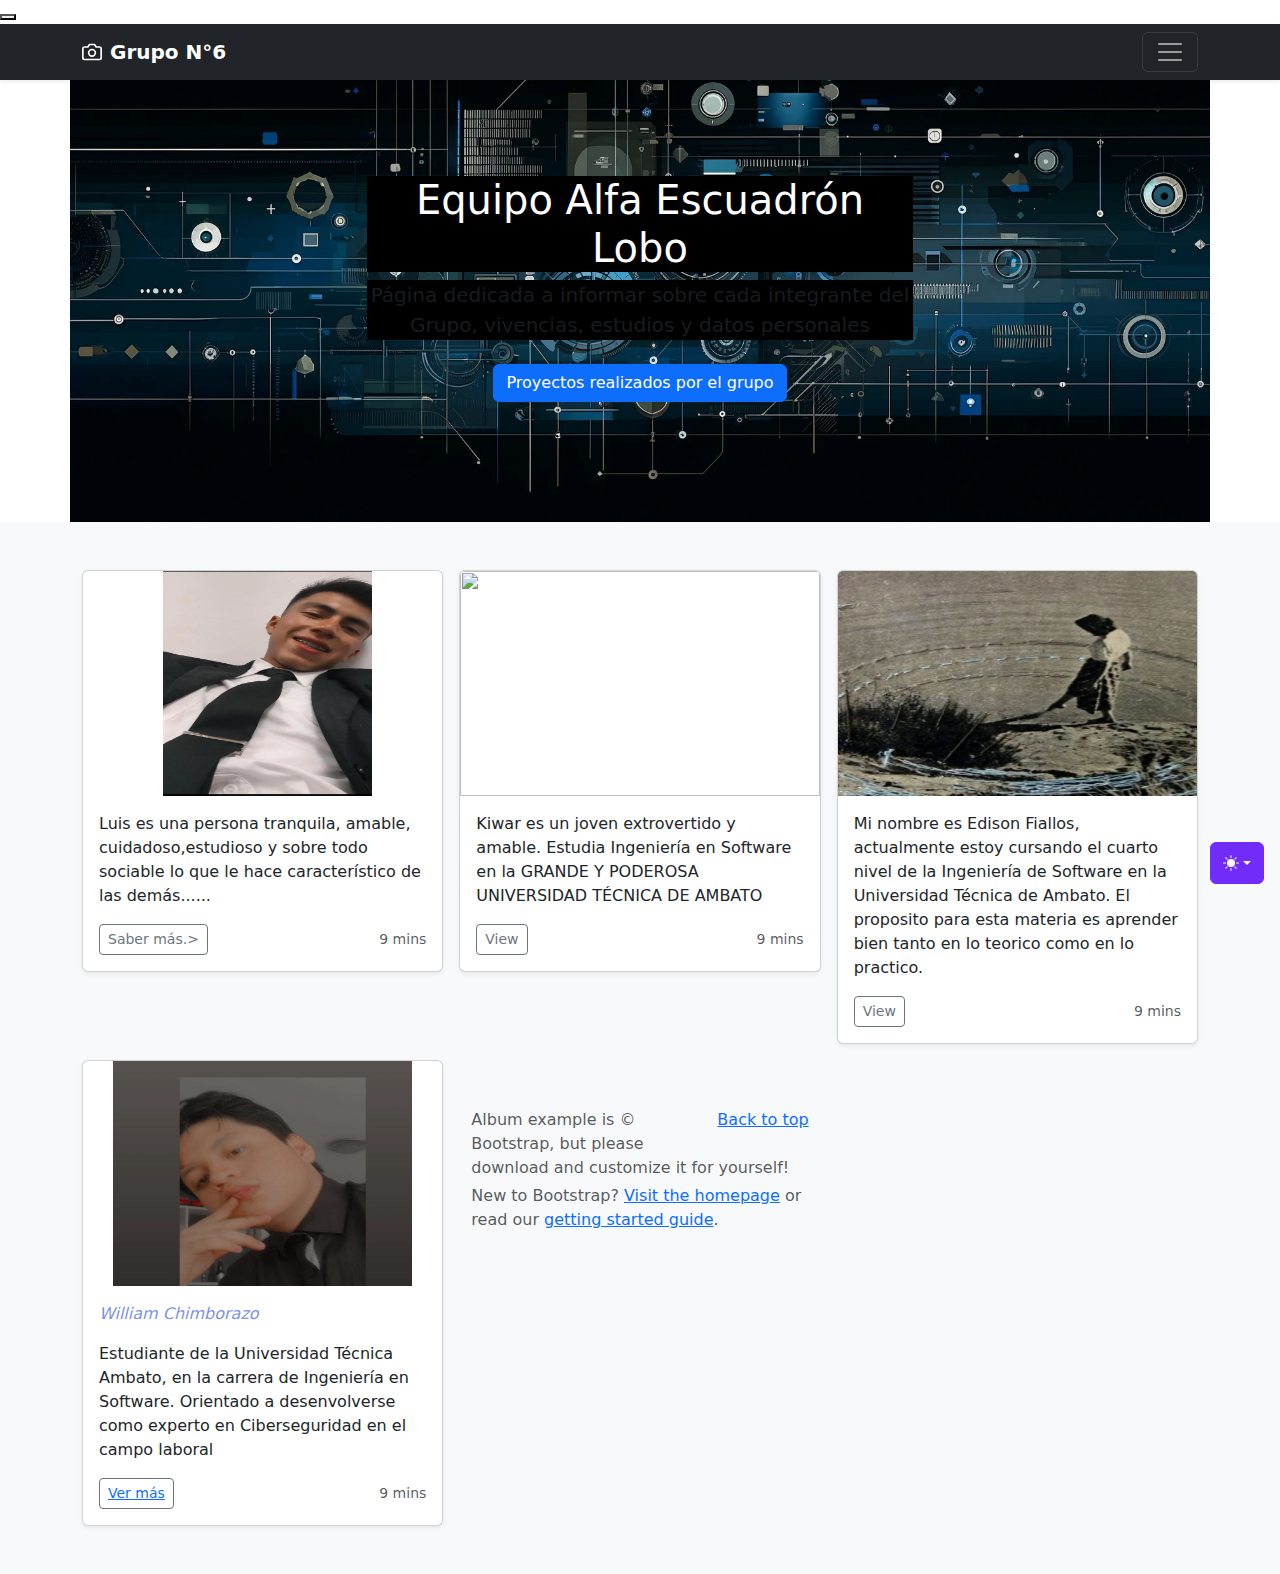
==== index.html @ 194e1170 "Merge branch 'develop' of https://github.com/W1llAn/album_mycs_2424-main into feature/Luis" ====
<!doctype html>
<html lang="en" data-bs-theme="auto">
  <head><script src="../assets/js/color-modes.js"></script>

    <meta charset="utf-8">
    <meta name="viewport" content="width=device-width, initial-scale=1">
    <meta name="description" content="">
    <meta name="author" content="Mark Otto, Jacob Thornton, and Bootstrap contributors">
    <meta name="generator" content="Hugo 0.122.0">
    <title>Grupo N°6</title>

    <link rel="canonical" href="https://getbootstrap.com/docs/5.3/examples/album/">

    

    <link rel="stylesheet" href="https://cdn.jsdelivr.net/npm/@docsearch/css@3">

<link href="../assets/dist/css/bootstrap.min.css" rel="stylesheet">

    <style>
      .bd-placeholder-img {
        font-size: 1.125rem;
        text-anchor: middle;
        -webkit-user-select: none;
        -moz-user-select: none;
        user-select: none;
      }

      @media (min-width: 768px) {
        .bd-placeholder-img-lg {
          font-size: 3.5rem;
        }
      }

      .b-example-divider {
        width: 100%;
        height: 3rem;
        background-color: rgba(0, 0, 0, .1);
        border: solid rgba(0, 0, 0, .15);
        border-width: 1px 0;
        box-shadow: inset 0 .5em 1.5em rgba(0, 0, 0, .1), inset 0 .125em .5em rgba(0, 0, 0, .15);
      }

      .b-example-vr {
        flex-shrink: 0;
        width: 1.5rem;
        height: 100vh;
      }
      section {
        background-image: url('fondoPaginaPrincipal.jpg'); /* Ajusta la ruta de acuerdo a tu imagen */
        background-size: cover; /* Cubre toda la sección con la imagen */
        background-position: center; /* Centra la imagen en la sección */
        padding: 20px; /* Añade algo de espacio interno */
        color: white; /* Cambia el color del texto para que se vea sobre fondos oscuros */
}

      .bi {
        vertical-align: -.125em;
        fill: currentColor;
      }

      .nav-scroller {
        position: relative;
        z-index: 2;
        height: 2.75rem;
        overflow-y: hidden;
      }

      .nav-scroller .nav {
        display: flex;
        flex-wrap: nowrap;
        padding-bottom: 1rem;
        margin-top: -1px;
        overflow-x: auto;
        text-align: center;
        white-space: nowrap;
        -webkit-overflow-scrolling: touch;
      }

      .btn-bd-primary {
        --bd-violet-bg: #712cf9;
        --bd-violet-rgb: 112.520718, 44.062154, 249.437846;

        --bs-btn-font-weight: 600;
        --bs-btn-color: var(--bs-white);
        --bs-btn-bg: var(--bd-violet-bg);
        --bs-btn-border-color: var(--bd-violet-bg);
        --bs-btn-hover-color: var(--bs-white);
        --bs-btn-hover-bg: #6528e0;
        --bs-btn-hover-border-color: #6528e0;
        --bs-btn-focus-shadow-rgb: var(--bd-violet-rgb);
        --bs-btn-active-color: var(--bs-btn-hover-color);
        --bs-btn-active-bg: #5a23c8;
        --bs-btn-active-border-color: #5a23c8;
      }

      .bd-mode-toggle {
        z-index: 1500;
      }

      .bd-mode-toggle .dropdown-menu .active .bi {
        display: block !important;
      }
    </style>

    
  </head>
  <body>
    <button><a href="index.html"></a></button>
    <svg xmlns="http://www.w3.org/2000/svg" class="d-none">
      <symbol id="check2" viewBox="0 0 16 16">
        <path d="M13.854 3.646a.5.5 0 0 1 0 .708l-7 7a.5.5 0 0 1-.708 0l-3.5-3.5a.5.5 0 1 1 .708-.708L6.5 10.293l6.646-6.647a.5.5 0 0 1 .708 0z"/>
      </symbol>
      <symbol id="circle-half" viewBox="0 0 16 16">
        <path d="M8 15A7 7 0 1 0 8 1v14zm0 1A8 8 0 1 1 8 0a8 8 0 0 1 0 16z"/>
      </symbol>
      <symbol id="moon-stars-fill" viewBox="0 0 16 16">
        <path d="M6 .278a.768.768 0 0 1 .08.858 7.208 7.208 0 0 0-.878 3.46c0 4.021 3.278 7.277 7.318 7.277.527 0 1.04-.055 1.533-.16a.787.787 0 0 1 .81.316.733.733 0 0 1-.031.893A8.349 8.349 0 0 1 8.344 16C3.734 16 0 12.286 0 7.71 0 4.266 2.114 1.312 5.124.06A.752.752 0 0 1 6 .278z"/>
        <path d="M10.794 3.148a.217.217 0 0 1 .412 0l.387 1.162c.173.518.579.924 1.097 1.097l1.162.387a.217.217 0 0 1 0 .412l-1.162.387a1.734 1.734 0 0 0-1.097 1.097l-.387 1.162a.217.217 0 0 1-.412 0l-.387-1.162A1.734 1.734 0 0 0 9.31 6.593l-1.162-.387a.217.217 0 0 1 0-.412l1.162-.387a1.734 1.734 0 0 0 1.097-1.097l.387-1.162zM13.863.099a.145.145 0 0 1 .274 0l.258.774c.115.346.386.617.732.732l.774.258a.145.145 0 0 1 0 .274l-.774.258a1.156 1.156 0 0 0-.732.732l-.258.774a.145.145 0 0 1-.274 0l-.258-.774a1.156 1.156 0 0 0-.732-.732l-.774-.258a.145.145 0 0 1 0-.274l.774-.258c.346-.115.617-.386.732-.732L13.863.1z"/>
      </symbol>
      <symbol id="sun-fill" viewBox="0 0 16 16">
        <path d="M8 12a4 4 0 1 0 0-8 4 4 0 0 0 0 8zM8 0a.5.5 0 0 1 .5.5v2a.5.5 0 0 1-1 0v-2A.5.5 0 0 1 8 0zm0 13a.5.5 0 0 1 .5.5v2a.5.5 0 0 1-1 0v-2A.5.5 0 0 1 8 13zm8-5a.5.5 0 0 1-.5.5h-2a.5.5 0 0 1 0-1h2a.5.5 0 0 1 .5.5zM3 8a.5.5 0 0 1-.5.5h-2a.5.5 0 0 1 0-1h2A.5.5 0 0 1 3 8zm10.657-5.657a.5.5 0 0 1 0 .707l-1.414 1.415a.5.5 0 1 1-.707-.708l1.414-1.414a.5.5 0 0 1 .707 0zm-9.193 9.193a.5.5 0 0 1 0 .707L3.05 13.657a.5.5 0 0 1-.707-.707l1.414-1.414a.5.5 0 0 1 .707 0zm9.193 2.121a.5.5 0 0 1-.707 0l-1.414-1.414a.5.5 0 0 1 .707-.707l1.414 1.414a.5.5 0 0 1 0 .707zM4.464 4.465a.5.5 0 0 1-.707 0L2.343 3.05a.5.5 0 1 1 .707-.707l1.414 1.414a.5.5 0 0 1 0 .708z"/>
      </symbol>
    </svg>

    <div class="dropdown position-fixed bottom-0 end-0 mb-3 me-3 bd-mode-toggle">
      <button class="btn btn-bd-primary py-2 dropdown-toggle d-flex align-items-center"
              id="bd-theme"
              type="button"
              aria-expanded="false"
              data-bs-toggle="dropdown"
              aria-label="Toggle theme (auto)">
        <svg class="bi my-1 theme-icon-active" width="1em" height="1em"><use href="#circle-half"></use></svg>
        <span class="visually-hidden" id="bd-theme-text">Toggle theme</span>
      </button>
      <ul class="dropdown-menu dropdown-menu-end shadow" aria-labelledby="bd-theme-text">
        <li>
          <button type="button" class="dropdown-item d-flex align-items-center" data-bs-theme-value="light" aria-pressed="false">
            <svg class="bi me-2 opacity-50" width="1em" height="1em"><use href="#sun-fill"></use></svg>
            Light
            <svg class="bi ms-auto d-none" width="1em" height="1em"><use href="#check2"></use></svg>
          </button>
        </li>
        <li>
          <button type="button" class="dropdown-item d-flex align-items-center" data-bs-theme-value="dark" aria-pressed="false">
            <svg class="bi me-2 opacity-50" width="1em" height="1em"><use href="#moon-stars-fill"></use></svg>
            Dark
            <svg class="bi ms-auto d-none" width="1em" height="1em"><use href="#check2"></use></svg>
          </button>
        </li>
        <li>
          <button type="button" class="dropdown-item d-flex align-items-center active" data-bs-theme-value="auto" aria-pressed="true">
            <svg class="bi me-2 opacity-50" width="1em" height="1em"><use href="#circle-half"></use></svg>
            Auto
            <svg class="bi ms-auto d-none" width="1em" height="1em"><use href="#check2"></use></svg>
          </button>
        </li>
      </ul>
    </div>

    
<header data-bs-theme="dark" >
  <div class="collapse text-bg-dark" id="navbarHeader">
    <div class="container">
      <div class="row">
        <div class="col-sm-8 col-md-7 py-4">
          <h4>Sobre Nosotros</h4>
          <p class="text-body-secondary">Somos un equippo enfocado en el desarrollo web, aprendiendo las nuevas técnologias para un buen desenvolvimeinto en el campo laboral</p>
        </div>
        <div class="col-sm-4 offset-md-1 py-4">
          <h4>Contácanos</h4>
          <ul class="list-unstyled">
            <li><a href="#" class="text-white">Siguenos en Twiter</a></li>
            <li><a href="#" class="text-white">Like en Facebook</a></li>
            <li><a href="#" class="text-white">lquishpe5771@uta.edu.ec</a></li>
          </ul>
        </div>
      </div>
    </div>
  </div>
  <div class="navbar navbar-dark bg-dark shadow-sm">
    <div class="container">
      <a href="#" class="navbar-brand d-flex align-items-center">
        <svg xmlns="http://www.w3.org/2000/svg" width="20" height="20" fill="none" stroke="currentColor" stroke-linecap="round" stroke-linejoin="round" stroke-width="2" aria-hidden="true" class="me-2" viewBox="0 0 24 24"><path d="M23 19a2 2 0 0 1-2 2H3a2 2 0 0 1-2-2V8a2 2 0 0 1 2-2h4l2-3h6l2 3h4a2 2 0 0 1 2 2z"/><circle cx="12" cy="13" r="4"/></svg>
        <strong>Grupo N°6</strong>
      </a>
      <button class="navbar-toggler" type="button" data-bs-toggle="collapse" data-bs-target="#navbarHeader" aria-controls="navbarHeader" aria-expanded="false" aria-label="Toggle navigation">
        <span class="navbar-toggler-icon"></span>
      </button>
    </div>
  </div>
</header>

<main>

  <section class="py-5 text-center container" >
    <div class="row py-lg-5">
      <div class="col-lg-6 col-md-8 mx-auto">
        <h1 class="fw-light" style="background-color: black;">Equipo Alfa Escuadrón Lobo</h1>
        <p class="lead text-body-secondary" style="background-color: rgb(0, 0, 0);">Página dedicada a informar sobre cada integrante del Grupo, vivencias, estudios y datos personales</p>
        <p>
          <a href="#" class="btn btn-primary my-2">Proyectos realizados por el grupo</a>

        </p>
      </div>
    </div>
  </section>

  <div class="album py-5 bg-body-tertiary">
    <div class="container">

      <div class="row row-cols-1 row-cols-sm-2 row-cols-md-3 g-3">
        <div class="col">
          <div class="card shadow-sm">
            <IMG class="bd-placeholder-img card-img-top" width="100%" height="225" src="imgLuis.jpg" 
            aria-label="Placeholder: Thumbnail" style="padding-left: 80px; padding-right: 70px;" 
            preserveAspectRatio="xMidYMid slice" focusable="false"><title>Placeholder</title>
            <div class="card-body">
              <p class="card-text">Luis es una persona tranquila, amable, cuidadoso,estudioso y  sobre todo sociable lo que le hace característico de las demás......</p>
              <div class="d-flex justify-content-between align-items-center">
                <div class="btn-group">
                  <a href="luis.html"  class="btn btn-sm btn-outline-secondary">Saber más.</button>></a>
                </div>
                <small class="text-body-secondary">9 mins</small>
              </div>
            </div>
          </div>
        </div>
        <div class="col">
          <div class="card shadow-sm">
            <img src="1328618.png" class="bd-placeholder-img card-img-top" width="100%" height="225" xmlns="http://www.w3.org/2000/svg" role="img" aria-label="Placeholder: Thumbnail" preserveAspectRatio="xMidYMid slice" focusable="false"><rect width="100%" height="100%" fill="#55595c"/><text x="50%" y="50%" fill="#eceeef" dy=".3em"></text></svg>
            <div class="card-body">
              <p class="card-text">
                Kiwar es un joven extrovertido y amable. Estudia Ingeniería en Software en la GRANDE Y PODEROSA UNIVERSIDAD TÉCNICA DE AMBATO
              </p>
              <div class="d-flex justify-content-between align-items-center">
                <div class="btn-group">
                  <button onclick="window.location.href='kiwarbib/kiwar.html'" type="button" class="btn btn-sm btn-outline-secondary">View</button>

                </div>
                <small class="text-body-secondary">9 mins</small>
              </div>
            </div>
          </div>
        </div>
        <div class="col">
          <div class="card shadow-sm">
            <img src="fiallos.jpg" class="bd-placeholder-img card-img-top" width="100%" height="225" xmlns="http://www.w3.org/2000/svg" role="img" aria-label="Placeholder: Thumbnail" preserveAspectRatio="xMidYMid slice" focusable="false"><title>Placeholder</title><rect width="100%" height="100%" fill="#55595c"/><text x="50%" y="50%" fill="#eceeef" dy=".3em"></text></svg>
            <div class="card-body">
              <p class="card-text">Mi nombre es Edison Fiallos, actualmente estoy cursando el cuarto nivel
                de la Ingeniería de Software en la Universidad Técnica de Ambato.
                El proposito para esta materia es aprender bien tanto en lo teorico como en lo practico.
              </p>
              <div class="d-flex justify-content-between align-items-center">
                <div class="btn-group">
                  <button type="button" class="btn btn-sm btn-outline-secondary" onclick="window.location.href='fiallos.html'">View</button>
                </div>
                <small class="text-body-secondary">9 mins</small>
              </div>
            </div>
          </div>
        </div>

        <div class="col">
          <div class="card shadow-sm">
            <img class="bd-placeholder-img card-img-top" src="WhatsApp Image 2024-04-17 at 2.53.25 PM.jpg" width="100%" height="225" preserveAspectRatio="xMidYMid slice" focusable="false" title="Foto William Chimborazo" style="padding-left: 30px; padding-right: 30px;">
            <div class="card-body">
              <p class="card-text" style="color: rgb(123, 147, 227); font-style: oblique;">William Chimborazo</p>
              <p>Estudiante de la Universidad Técnica Ambato, en la carrera de Ingeniería en Software. Orientado a desenvolverse como experto en Ciberseguridad en el campo laboral</p>
              <div class="d-flex justify-content-between align-items-center">
                <div class="btn-group">
                  <button type="button" class="btn btn-sm btn-outline-secondary"><a href="WilliamCh.html">Ver más</a></button>

                </div>
                <small class="text-body-secondary">9 mins</small>
              </div>
            </div>
          </div>
        </div>       

<footer class="text-body-secondary py-5">
  <div class="container">
    <p class="float-end mb-1">
      <a href="#">Back to top</a>
    </p>
    <p class="mb-1">Album example is &copy; Bootstrap, but please download and customize it for yourself!</p>
    <p class="mb-0">New to Bootstrap? <a href="/">Visit the homepage</a> or read our <a href="../getting-started/introduction/">getting started guide</a>.</p>
  </div>
</footer>
<script src="../assets/dist/js/bootstrap.bundle.min.js"></script>

    </body>
</html>
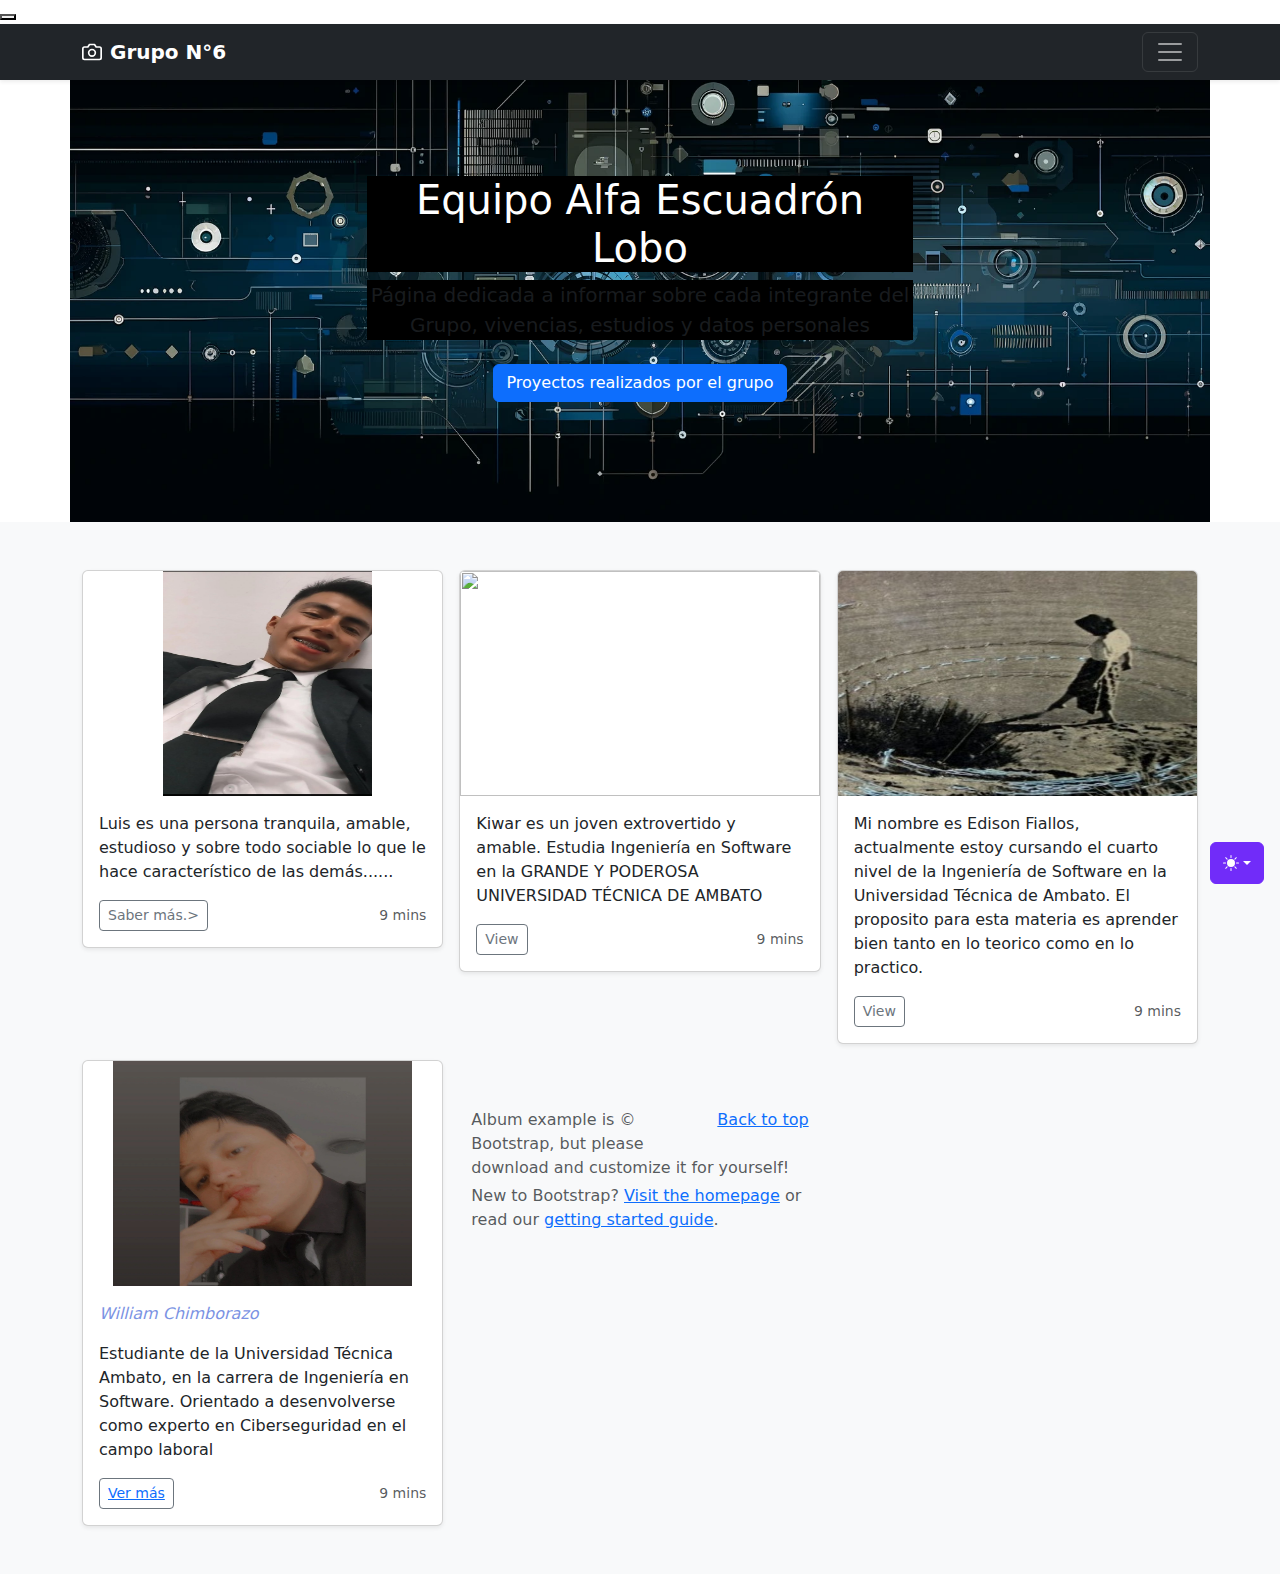
==== commit 8721e09f: "Merge pull request #11 from W1llAn/develop" ====
--- a/index.html
+++ b/index.html
@@ -216,7 +216,7 @@
             aria-label="Placeholder: Thumbnail" style="padding-left: 80px; padding-right: 70px;" 
             preserveAspectRatio="xMidYMid slice" focusable="false"><title>Placeholder</title>
             <div class="card-body">
-              <p class="card-text">Luis es una persona tranquila, amable, cuidadoso,estudioso y  sobre todo sociable lo que le hace característico de las demás......</p>
+              <p class="card-text">Luis es una persona tranquila, amable, estudioso y  sobre todo sociable lo que le hace característico de las demás......</p>
               <div class="d-flex justify-content-between align-items-center">
                 <div class="btn-group">
                   <a href="luis.html"  class="btn btn-sm btn-outline-secondary">Saber más.</button>></a>
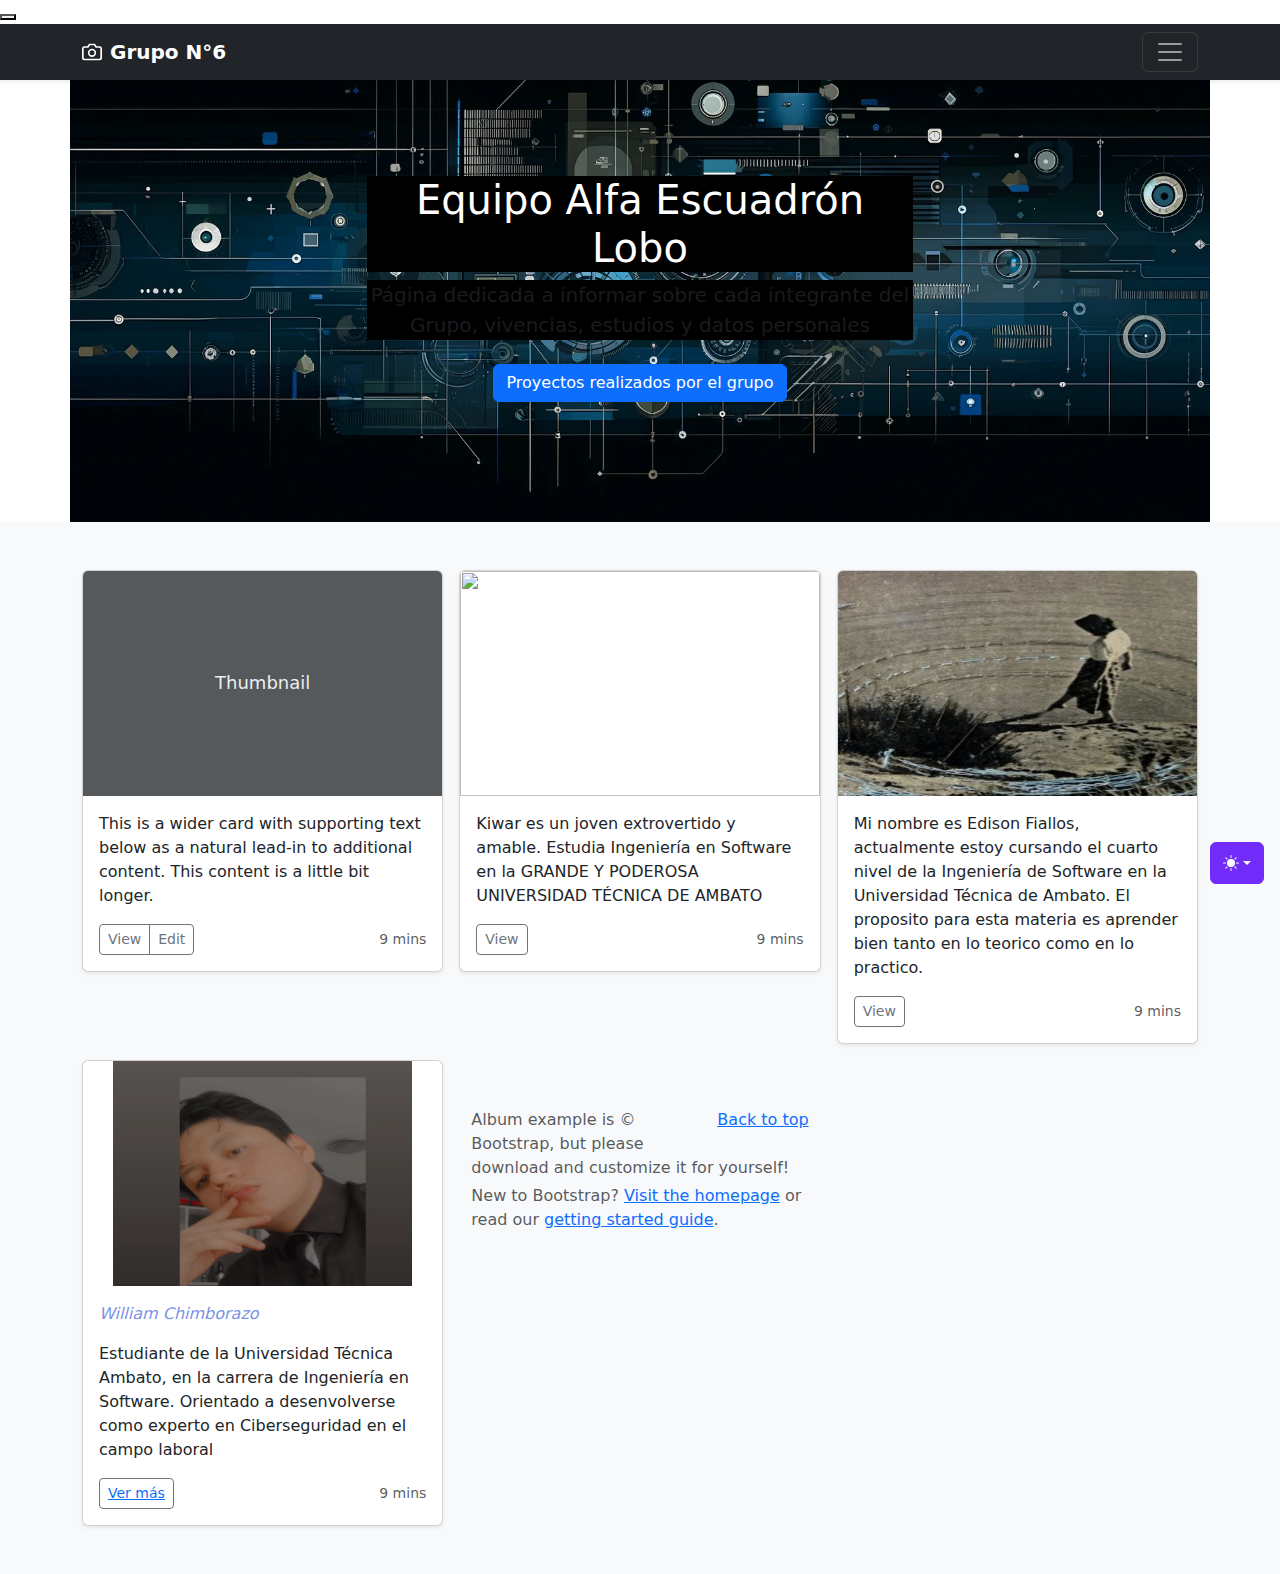
==== commit 46465e9a: "Agregando Formato Definido" ====
--- a/index.html
+++ b/index.html
@@ -212,14 +212,13 @@
       <div class="row row-cols-1 row-cols-sm-2 row-cols-md-3 g-3">
         <div class="col">
           <div class="card shadow-sm">
-            <IMG class="bd-placeholder-img card-img-top" width="100%" height="225" src="imgLuis.jpg" 
-            aria-label="Placeholder: Thumbnail" style="padding-left: 80px; padding-right: 70px;" 
-            preserveAspectRatio="xMidYMid slice" focusable="false"><title>Placeholder</title>
-            <div class="card-body">
-              <p class="card-text">Luis es una persona tranquila, amable, estudioso y  sobre todo sociable lo que le hace característico de las demás......</p>
-              <div class="d-flex justify-content-between align-items-center">
-                <div class="btn-group">
-                  <a href="luis.html"  class="btn btn-sm btn-outline-secondary">Saber más.</button>></a>
+            <svg class="bd-placeholder-img card-img-top" width="100%" height="225" xmlns="http://www.w3.org/2000/svg" role="img" aria-label="Placeholder: Thumbnail" preserveAspectRatio="xMidYMid slice" focusable="false"><title>Placeholder</title><rect width="100%" height="100%" fill="#55595c"/><text x="50%" y="50%" fill="#eceeef" dy=".3em">Thumbnail</text></svg>
+            <div class="card-body">
+              <p class="card-text">This is a wider card with supporting text below as a natural lead-in to additional content. This content is a little bit longer.</p>
+              <div class="d-flex justify-content-between align-items-center">
+                <div class="btn-group">
+                  <button type="button" class="btn btn-sm btn-outline-secondary">View</button>
+                  <button type="button" class="btn btn-sm btn-outline-secondary">Edit</button>
                 </div>
                 <small class="text-body-secondary">9 mins</small>
               </div>
@@ -235,7 +234,7 @@
               </p>
               <div class="d-flex justify-content-between align-items-center">
                 <div class="btn-group">
-                  <button onclick="window.location.href='kiwarbib/kiwar.html'" type="button" class="btn btn-sm btn-outline-secondary">View</button>
+                  <button onclick="window.location.href='/kiwarT.html'" type="button" class="btn btn-sm btn-outline-secondary">View</button>
 
                 </div>
                 <small class="text-body-secondary">9 mins</small>
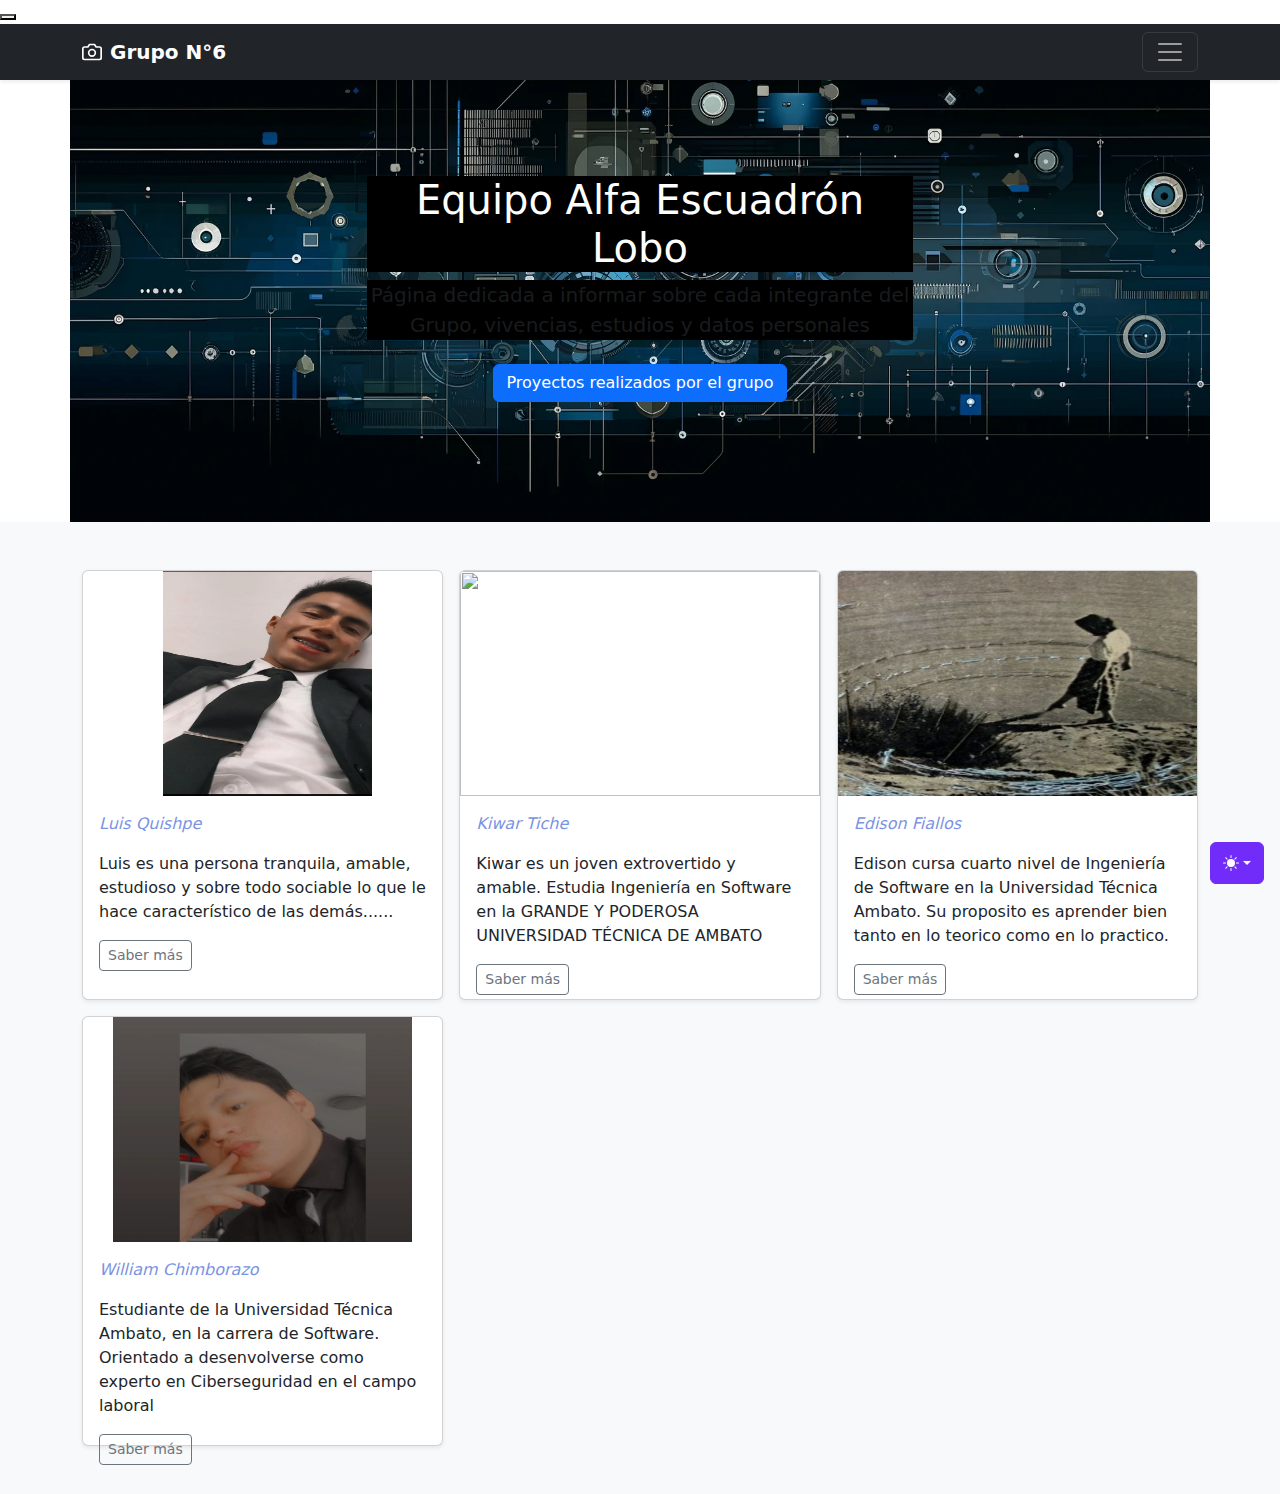
==== commit 512e1a13: "Ajustes a la página principal" ====
--- a/index.html
+++ b/index.html
@@ -10,12 +10,8 @@
     <title>Grupo N°6</title>
 
     <link rel="canonical" href="https://getbootstrap.com/docs/5.3/examples/album/">
-
-    
-
     <link rel="stylesheet" href="https://cdn.jsdelivr.net/npm/@docsearch/css@3">
-
-<link href="../assets/dist/css/bootstrap.min.css" rel="stylesheet">
+    <link href="../assets/dist/css/bootstrap.min.css" rel="stylesheet">
 
     <style>
       .bd-placeholder-img {
@@ -209,83 +205,73 @@
   <div class="album py-5 bg-body-tertiary">
     <div class="container">
 
-      <div class="row row-cols-1 row-cols-sm-2 row-cols-md-3 g-3">
+      <div class="row row-cols-1 row-cols-sm-2 row-cols-md-3 g-3" style="display:flex;">
         <div class="col">
-          <div class="card shadow-sm">
-            <svg class="bd-placeholder-img card-img-top" width="100%" height="225" xmlns="http://www.w3.org/2000/svg" role="img" aria-label="Placeholder: Thumbnail" preserveAspectRatio="xMidYMid slice" focusable="false"><title>Placeholder</title><rect width="100%" height="100%" fill="#55595c"/><text x="50%" y="50%" fill="#eceeef" dy=".3em">Thumbnail</text></svg>
-            <div class="card-body">
-              <p class="card-text">This is a wider card with supporting text below as a natural lead-in to additional content. This content is a little bit longer.</p>
-              <div class="d-flex justify-content-between align-items-center">
-                <div class="btn-group">
-                  <button type="button" class="btn btn-sm btn-outline-secondary">View</button>
-                  <button type="button" class="btn btn-sm btn-outline-secondary">Edit</button>
+          <div class="card shadow-sm" style="height: 430px;">
+            <IMG class="bd-placeholder-img card-img-top" width="20%" height="225" src="imgLuis.jpg" 
+            aria-label="Placeholder: Thumbnail" style="padding-left: 80px; padding-right: 70px;" 
+            preserveAspectRatio="xMidYMid slice" focusable="false"><title>Placeholder</title>
+            <div class="card-body">
+              <p class="card-text" style="color: rgb(123, 147, 227); font-style: oblique;">Luis Quishpe</p>
+              <p class="card-text">Luis es una persona tranquila, amable, estudioso y  sobre todo sociable lo que le hace característico de las demás......</p>
+              <div class="d-flex justify-content-between align-items-center">
+                <div class="btn-group">
+                  <a href="luis.html"  class="btn btn-sm btn-outline-secondary">Saber más</button></a>
                 </div>
-                <small class="text-body-secondary">9 mins</small>
+                <small class="text-body-secondary"> </small>
               </div>
             </div>
           </div>
         </div>
         <div class="col">
-          <div class="card shadow-sm">
+          <div class="card shadow-sm" style="height: 430px;">
             <img src="1328618.png" class="bd-placeholder-img card-img-top" width="100%" height="225" xmlns="http://www.w3.org/2000/svg" role="img" aria-label="Placeholder: Thumbnail" preserveAspectRatio="xMidYMid slice" focusable="false"><rect width="100%" height="100%" fill="#55595c"/><text x="50%" y="50%" fill="#eceeef" dy=".3em"></text></svg>
             <div class="card-body">
+              <p class="card-text" style="color: rgb(123, 147, 227); font-style: oblique;">Kiwar Tiche</p>
               <p class="card-text">
                 Kiwar es un joven extrovertido y amable. Estudia Ingeniería en Software en la GRANDE Y PODEROSA UNIVERSIDAD TÉCNICA DE AMBATO
               </p>
               <div class="d-flex justify-content-between align-items-center">
                 <div class="btn-group">
-                  <button onclick="window.location.href='/kiwarT.html'" type="button" class="btn btn-sm btn-outline-secondary">View</button>
-
+                  <a href="kiwarbib/kiwar.html"  class="btn btn-sm btn-outline-secondary">Saber más</button></a>
                 </div>
-                <small class="text-body-secondary">9 mins</small>
+                <small class="text-body-secondary"></small>
               </div>
             </div>
           </div>
         </div>
+        <div class="col" >
+          <div class="card shadow-sm"style="height: 430px ;" >
+            <img src="fiallos.jpg" class="bd-placeholder-img card-img-top" width="100%" height="225" xmlns="http://www.w3.org/2000/svg" role="img" aria-label="Placeholder: Thumbnail" preserveAspectRatio="xMidYMid slice" focusable="false"><title>Placeholder</title><rect width="100%" height="100%" fill="#55595c"/><text x="50%" y="50%" fill="#eceeef" dy=".3em"></text></svg>
+            <div class="card-body">
+              <p class="card-text" style="color: rgb(123, 147, 227); font-style: oblique;">Edison Fiallos</p>
+              <p class="card-text">Edison cursa cuarto nivel
+                de Ingeniería de Software en la Universidad Técnica Ambato.
+                Su proposito es aprender bien tanto en lo teorico como en lo practico.
+              </p>
+              <div class="d-flex justify-content-between align-items-center">
+                <div class="btn-group">
+                  <a href="fiallos.html"  class="btn btn-sm btn-outline-secondary">Saber más</button></a>
+                </div>
+                <small class="text-body-secondary"></small>
+              </div>
+            </div>
+          </div>
+        </div>
+
         <div class="col">
-          <div class="card shadow-sm">
-            <img src="fiallos.jpg" class="bd-placeholder-img card-img-top" width="100%" height="225" xmlns="http://www.w3.org/2000/svg" role="img" aria-label="Placeholder: Thumbnail" preserveAspectRatio="xMidYMid slice" focusable="false"><title>Placeholder</title><rect width="100%" height="100%" fill="#55595c"/><text x="50%" y="50%" fill="#eceeef" dy=".3em"></text></svg>
-            <div class="card-body">
-              <p class="card-text">Mi nombre es Edison Fiallos, actualmente estoy cursando el cuarto nivel
-                de la Ingeniería de Software en la Universidad Técnica de Ambato.
-                El proposito para esta materia es aprender bien tanto en lo teorico como en lo practico.
-              </p>
-              <div class="d-flex justify-content-between align-items-center">
-                <div class="btn-group">
-                  <button type="button" class="btn btn-sm btn-outline-secondary" onclick="window.location.href='fiallos.html'">View</button>
-                </div>
-                <small class="text-body-secondary">9 mins</small>
-              </div>
-            </div>
-          </div>
-        </div>
-
-        <div class="col">
-          <div class="card shadow-sm">
+          <div class="card shadow-sm" style="height: 430px;">
             <img class="bd-placeholder-img card-img-top" src="WhatsApp Image 2024-04-17 at 2.53.25 PM.jpg" width="100%" height="225" preserveAspectRatio="xMidYMid slice" focusable="false" title="Foto William Chimborazo" style="padding-left: 30px; padding-right: 30px;">
             <div class="card-body">
               <p class="card-text" style="color: rgb(123, 147, 227); font-style: oblique;">William Chimborazo</p>
-              <p>Estudiante de la Universidad Técnica Ambato, en la carrera de Ingeniería en Software. Orientado a desenvolverse como experto en Ciberseguridad en el campo laboral</p>
-              <div class="d-flex justify-content-between align-items-center">
-                <div class="btn-group">
-                  <button type="button" class="btn btn-sm btn-outline-secondary"><a href="WilliamCh.html">Ver más</a></button>
-
-                </div>
-                <small class="text-body-secondary">9 mins</small>
-              </div>
+              <p>Estudiante de la Universidad Técnica Ambato, en la carrera de Software. Orientado a desenvolverse como experto en Ciberseguridad en el campo laboral</p>
+              <div class="d-flex justify-content-between align-items-center">
+                <div class="btn-group">
+                  <a href="WilliamCh.html"  class="btn btn-sm btn-outline-secondary">Saber más</button></a>
             </div>
           </div>
         </div>       
 
-<footer class="text-body-secondary py-5">
-  <div class="container">
-    <p class="float-end mb-1">
-      <a href="#">Back to top</a>
-    </p>
-    <p class="mb-1">Album example is &copy; Bootstrap, but please download and customize it for yourself!</p>
-    <p class="mb-0">New to Bootstrap? <a href="/">Visit the homepage</a> or read our <a href="../getting-started/introduction/">getting started guide</a>.</p>
-  </div>
-</footer>
 <script src="../assets/dist/js/bootstrap.bundle.min.js"></script>
 
     </body>
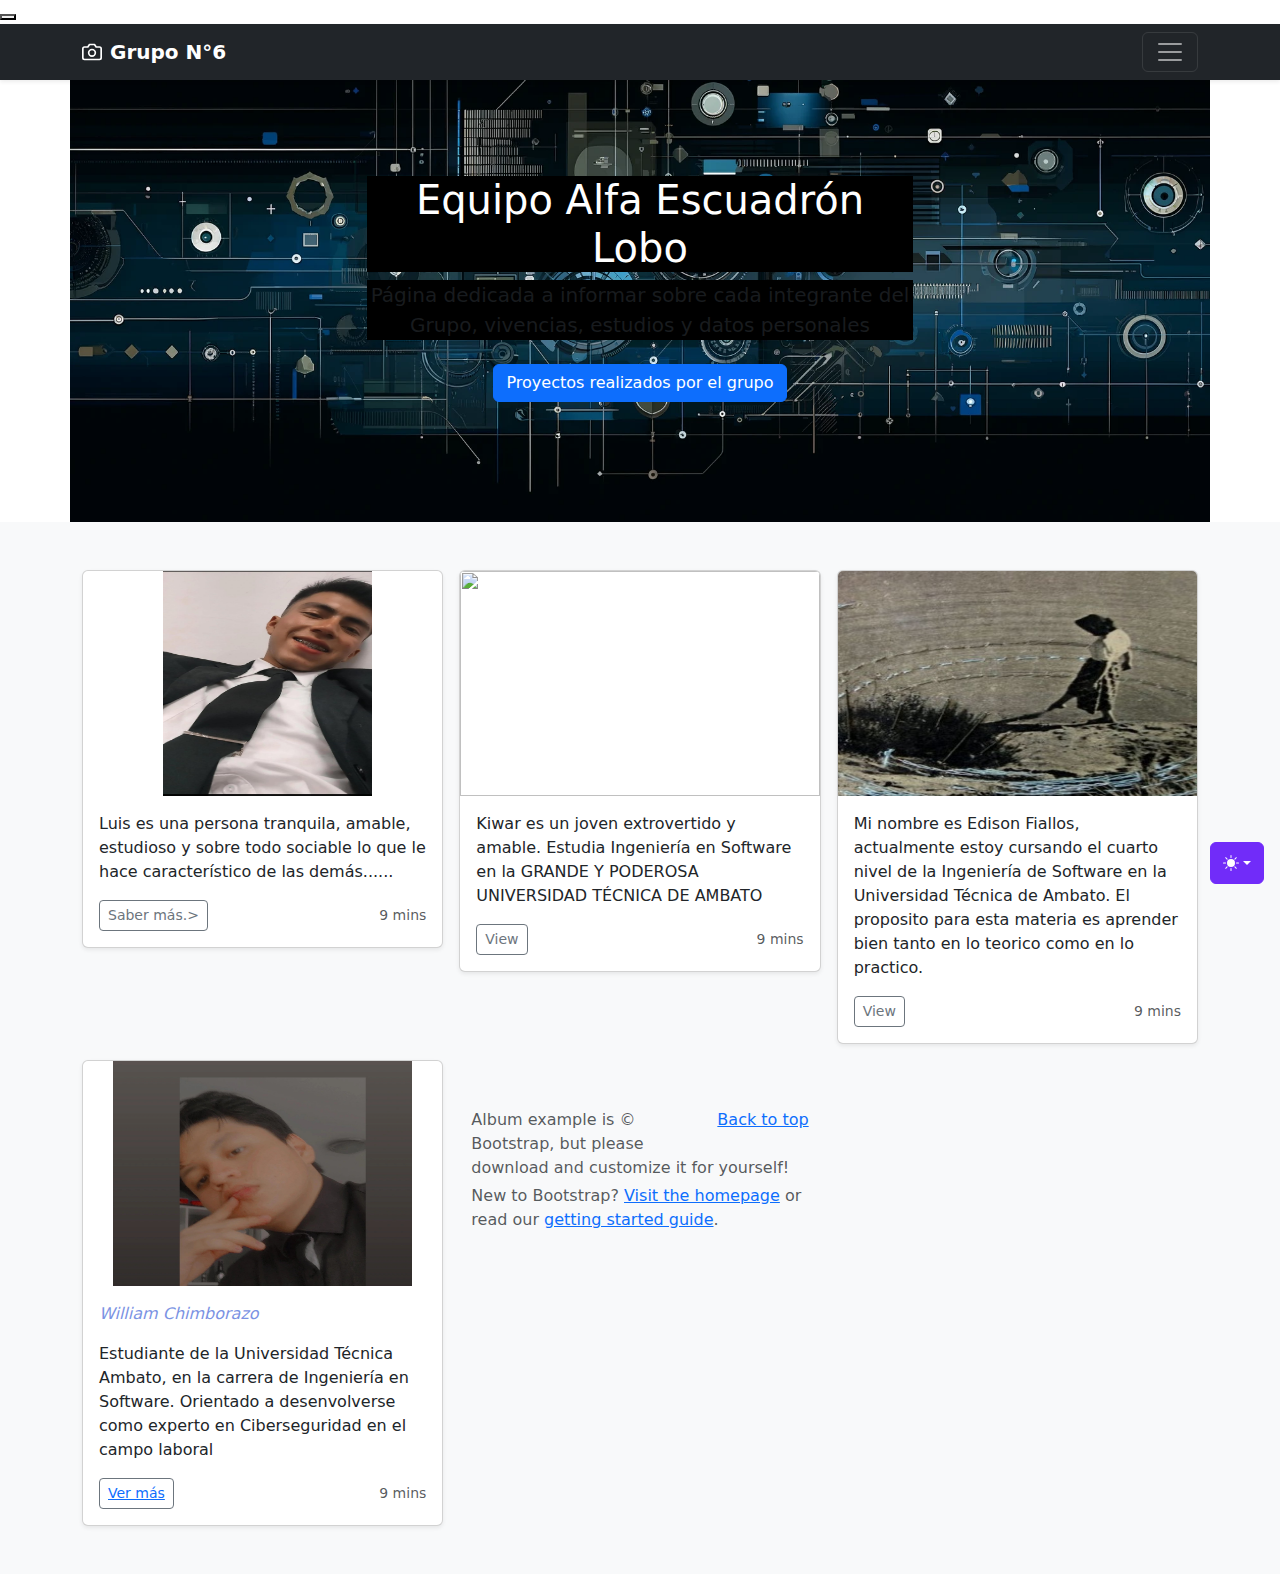
==== commit 1316b8f9: "Merge pull request #13 from W1llAn/feacture/Kiwar" ====
--- a/index.html
+++ b/index.html
@@ -10,8 +10,12 @@
     <title>Grupo N°6</title>
 
     <link rel="canonical" href="https://getbootstrap.com/docs/5.3/examples/album/">
+
+    
+
     <link rel="stylesheet" href="https://cdn.jsdelivr.net/npm/@docsearch/css@3">
-    <link href="../assets/dist/css/bootstrap.min.css" rel="stylesheet">
+
+<link href="../assets/dist/css/bootstrap.min.css" rel="stylesheet">
 
     <style>
       .bd-placeholder-img {
@@ -205,73 +209,84 @@
   <div class="album py-5 bg-body-tertiary">
     <div class="container">
 
-      <div class="row row-cols-1 row-cols-sm-2 row-cols-md-3 g-3" style="display:flex;">
-        <div class="col">
-          <div class="card shadow-sm" style="height: 430px;">
-            <IMG class="bd-placeholder-img card-img-top" width="20%" height="225" src="imgLuis.jpg" 
+      <div class="row row-cols-1 row-cols-sm-2 row-cols-md-3 g-3">
+        <div class="col">
+          <div class="card shadow-sm">
+            <IMG class="bd-placeholder-img card-img-top" width="100%" height="225" src="imgLuis.jpg" 
             aria-label="Placeholder: Thumbnail" style="padding-left: 80px; padding-right: 70px;" 
             preserveAspectRatio="xMidYMid slice" focusable="false"><title>Placeholder</title>
             <div class="card-body">
-              <p class="card-text" style="color: rgb(123, 147, 227); font-style: oblique;">Luis Quishpe</p>
               <p class="card-text">Luis es una persona tranquila, amable, estudioso y  sobre todo sociable lo que le hace característico de las demás......</p>
               <div class="d-flex justify-content-between align-items-center">
                 <div class="btn-group">
-                  <a href="luis.html"  class="btn btn-sm btn-outline-secondary">Saber más</button></a>
-                </div>
-                <small class="text-body-secondary"> </small>
-              </div>
-            </div>
-          </div>
-        </div>
-        <div class="col">
-          <div class="card shadow-sm" style="height: 430px;">
+                  <a href="luis.html"  class="btn btn-sm btn-outline-secondary">Saber más.</button>></a>
+                </div>
+                <small class="text-body-secondary">9 mins</small>
+              </div>
+            </div>
+          </div>
+        </div>
+        <div class="col">
+          <div class="card shadow-sm">
             <img src="1328618.png" class="bd-placeholder-img card-img-top" width="100%" height="225" xmlns="http://www.w3.org/2000/svg" role="img" aria-label="Placeholder: Thumbnail" preserveAspectRatio="xMidYMid slice" focusable="false"><rect width="100%" height="100%" fill="#55595c"/><text x="50%" y="50%" fill="#eceeef" dy=".3em"></text></svg>
             <div class="card-body">
-              <p class="card-text" style="color: rgb(123, 147, 227); font-style: oblique;">Kiwar Tiche</p>
               <p class="card-text">
                 Kiwar es un joven extrovertido y amable. Estudia Ingeniería en Software en la GRANDE Y PODEROSA UNIVERSIDAD TÉCNICA DE AMBATO
               </p>
               <div class="d-flex justify-content-between align-items-center">
                 <div class="btn-group">
-                  <a href="kiwarbib/kiwar.html"  class="btn btn-sm btn-outline-secondary">Saber más</button></a>
-                </div>
-                <small class="text-body-secondary"></small>
-              </div>
-            </div>
-          </div>
-        </div>
-        <div class="col" >
-          <div class="card shadow-sm"style="height: 430px ;" >
+                  <button onclick="window.location.href='/kiwarT.html'" type="button" class="btn btn-sm btn-outline-secondary">View</button>
+
+                </div>
+                <small class="text-body-secondary">9 mins</small>
+              </div>
+            </div>
+          </div>
+        </div>
+        <div class="col">
+          <div class="card shadow-sm">
             <img src="fiallos.jpg" class="bd-placeholder-img card-img-top" width="100%" height="225" xmlns="http://www.w3.org/2000/svg" role="img" aria-label="Placeholder: Thumbnail" preserveAspectRatio="xMidYMid slice" focusable="false"><title>Placeholder</title><rect width="100%" height="100%" fill="#55595c"/><text x="50%" y="50%" fill="#eceeef" dy=".3em"></text></svg>
             <div class="card-body">
-              <p class="card-text" style="color: rgb(123, 147, 227); font-style: oblique;">Edison Fiallos</p>
-              <p class="card-text">Edison cursa cuarto nivel
-                de Ingeniería de Software en la Universidad Técnica Ambato.
-                Su proposito es aprender bien tanto en lo teorico como en lo practico.
+              <p class="card-text">Mi nombre es Edison Fiallos, actualmente estoy cursando el cuarto nivel
+                de la Ingeniería de Software en la Universidad Técnica de Ambato.
+                El proposito para esta materia es aprender bien tanto en lo teorico como en lo practico.
               </p>
               <div class="d-flex justify-content-between align-items-center">
                 <div class="btn-group">
-                  <a href="fiallos.html"  class="btn btn-sm btn-outline-secondary">Saber más</button></a>
-                </div>
-                <small class="text-body-secondary"></small>
-              </div>
-            </div>
-          </div>
-        </div>
-
-        <div class="col">
-          <div class="card shadow-sm" style="height: 430px;">
+                  <button type="button" class="btn btn-sm btn-outline-secondary" onclick="window.location.href='fiallos.html'">View</button>
+                </div>
+                <small class="text-body-secondary">9 mins</small>
+              </div>
+            </div>
+          </div>
+        </div>
+
+        <div class="col">
+          <div class="card shadow-sm">
             <img class="bd-placeholder-img card-img-top" src="WhatsApp Image 2024-04-17 at 2.53.25 PM.jpg" width="100%" height="225" preserveAspectRatio="xMidYMid slice" focusable="false" title="Foto William Chimborazo" style="padding-left: 30px; padding-right: 30px;">
             <div class="card-body">
               <p class="card-text" style="color: rgb(123, 147, 227); font-style: oblique;">William Chimborazo</p>
-              <p>Estudiante de la Universidad Técnica Ambato, en la carrera de Software. Orientado a desenvolverse como experto en Ciberseguridad en el campo laboral</p>
-              <div class="d-flex justify-content-between align-items-center">
-                <div class="btn-group">
-                  <a href="WilliamCh.html"  class="btn btn-sm btn-outline-secondary">Saber más</button></a>
+              <p>Estudiante de la Universidad Técnica Ambato, en la carrera de Ingeniería en Software. Orientado a desenvolverse como experto en Ciberseguridad en el campo laboral</p>
+              <div class="d-flex justify-content-between align-items-center">
+                <div class="btn-group">
+                  <button type="button" class="btn btn-sm btn-outline-secondary"><a href="WilliamCh.html">Ver más</a></button>
+
+                </div>
+                <small class="text-body-secondary">9 mins</small>
+              </div>
             </div>
           </div>
         </div>       
 
+<footer class="text-body-secondary py-5">
+  <div class="container">
+    <p class="float-end mb-1">
+      <a href="#">Back to top</a>
+    </p>
+    <p class="mb-1">Album example is &copy; Bootstrap, but please download and customize it for yourself!</p>
+    <p class="mb-0">New to Bootstrap? <a href="/">Visit the homepage</a> or read our <a href="../getting-started/introduction/">getting started guide</a>.</p>
+  </div>
+</footer>
 <script src="../assets/dist/js/bootstrap.bundle.min.js"></script>
 
     </body>
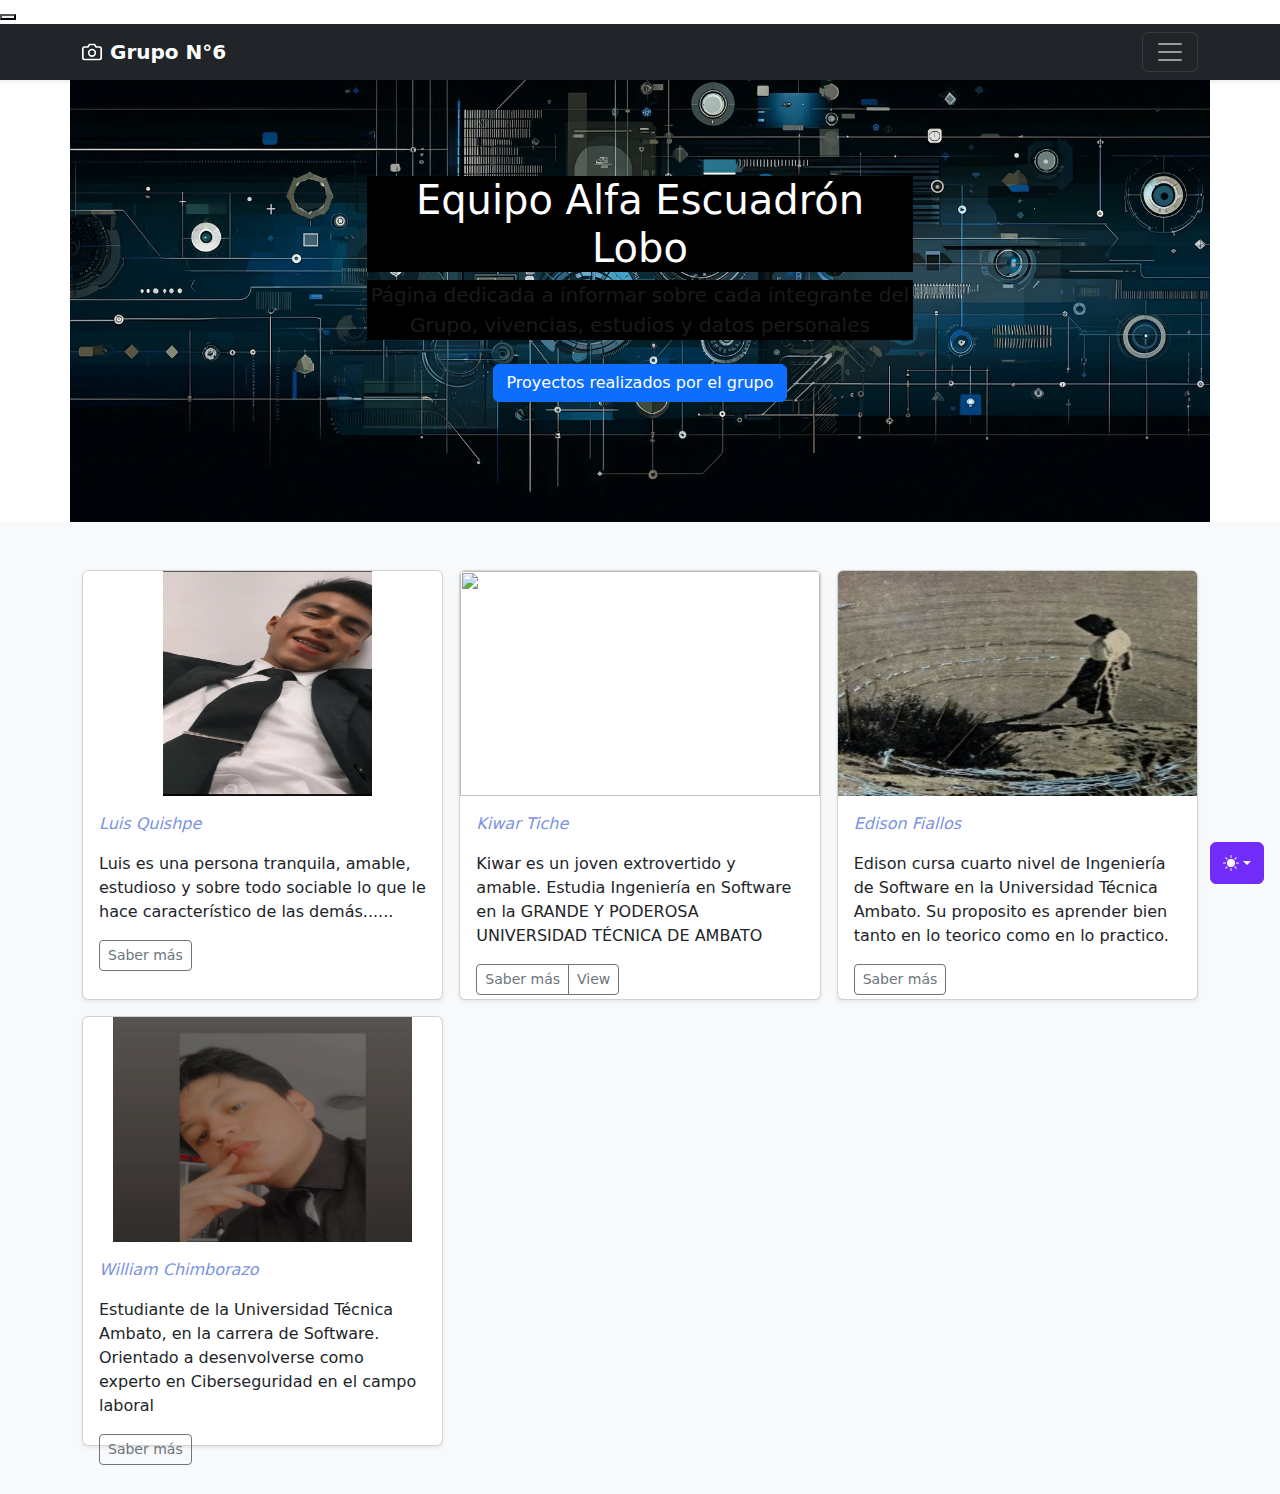
==== commit 11478f20: "Merge branch 'develop' into feature/WilliamCh" ====
--- a/index.html
+++ b/index.html
@@ -10,12 +10,8 @@
     <title>Grupo N°6</title>
 
     <link rel="canonical" href="https://getbootstrap.com/docs/5.3/examples/album/">
-
-    
-
     <link rel="stylesheet" href="https://cdn.jsdelivr.net/npm/@docsearch/css@3">
-
-<link href="../assets/dist/css/bootstrap.min.css" rel="stylesheet">
+    <link href="../assets/dist/css/bootstrap.min.css" rel="stylesheet">
 
     <style>
       .bd-placeholder-img {
@@ -209,84 +205,74 @@
   <div class="album py-5 bg-body-tertiary">
     <div class="container">
 
-      <div class="row row-cols-1 row-cols-sm-2 row-cols-md-3 g-3">
+      <div class="row row-cols-1 row-cols-sm-2 row-cols-md-3 g-3" style="display:flex;">
         <div class="col">
-          <div class="card shadow-sm">
-            <IMG class="bd-placeholder-img card-img-top" width="100%" height="225" src="imgLuis.jpg" 
+          <div class="card shadow-sm" style="height: 430px;">
+            <IMG class="bd-placeholder-img card-img-top" width="20%" height="225" src="imgLuis.jpg" 
             aria-label="Placeholder: Thumbnail" style="padding-left: 80px; padding-right: 70px;" 
             preserveAspectRatio="xMidYMid slice" focusable="false"><title>Placeholder</title>
             <div class="card-body">
+              <p class="card-text" style="color: rgb(123, 147, 227); font-style: oblique;">Luis Quishpe</p>
               <p class="card-text">Luis es una persona tranquila, amable, estudioso y  sobre todo sociable lo que le hace característico de las demás......</p>
               <div class="d-flex justify-content-between align-items-center">
                 <div class="btn-group">
-                  <a href="luis.html"  class="btn btn-sm btn-outline-secondary">Saber más.</button>></a>
+                  <a href="luis.html"  class="btn btn-sm btn-outline-secondary">Saber más</button></a>
                 </div>
-                <small class="text-body-secondary">9 mins</small>
+                <small class="text-body-secondary"> </small>
               </div>
             </div>
           </div>
         </div>
         <div class="col">
-          <div class="card shadow-sm">
+          <div class="card shadow-sm" style="height: 430px;">
             <img src="1328618.png" class="bd-placeholder-img card-img-top" width="100%" height="225" xmlns="http://www.w3.org/2000/svg" role="img" aria-label="Placeholder: Thumbnail" preserveAspectRatio="xMidYMid slice" focusable="false"><rect width="100%" height="100%" fill="#55595c"/><text x="50%" y="50%" fill="#eceeef" dy=".3em"></text></svg>
             <div class="card-body">
+              <p class="card-text" style="color: rgb(123, 147, 227); font-style: oblique;">Kiwar Tiche</p>
               <p class="card-text">
                 Kiwar es un joven extrovertido y amable. Estudia Ingeniería en Software en la GRANDE Y PODEROSA UNIVERSIDAD TÉCNICA DE AMBATO
               </p>
               <div class="d-flex justify-content-between align-items-center">
                 <div class="btn-group">
+                  <a href="kiwarbib/kiwar.html"  class="btn btn-sm btn-outline-secondary">Saber más</button></a>
                   <button onclick="window.location.href='/kiwarT.html'" type="button" class="btn btn-sm btn-outline-secondary">View</button>
-
                 </div>
-                <small class="text-body-secondary">9 mins</small>
+                <small class="text-body-secondary"></small>
               </div>
             </div>
           </div>
         </div>
+        <div class="col" >
+          <div class="card shadow-sm"style="height: 430px ;" >
+            <img src="fiallos.jpg" class="bd-placeholder-img card-img-top" width="100%" height="225" xmlns="http://www.w3.org/2000/svg" role="img" aria-label="Placeholder: Thumbnail" preserveAspectRatio="xMidYMid slice" focusable="false"><title>Placeholder</title><rect width="100%" height="100%" fill="#55595c"/><text x="50%" y="50%" fill="#eceeef" dy=".3em"></text></svg>
+            <div class="card-body">
+              <p class="card-text" style="color: rgb(123, 147, 227); font-style: oblique;">Edison Fiallos</p>
+              <p class="card-text">Edison cursa cuarto nivel
+                de Ingeniería de Software en la Universidad Técnica Ambato.
+                Su proposito es aprender bien tanto en lo teorico como en lo practico.
+              </p>
+              <div class="d-flex justify-content-between align-items-center">
+                <div class="btn-group">
+                  <a href="fiallos.html"  class="btn btn-sm btn-outline-secondary">Saber más</button></a>
+                </div>
+                <small class="text-body-secondary"></small>
+              </div>
+            </div>
+          </div>
+        </div>
+
         <div class="col">
-          <div class="card shadow-sm">
-            <img src="fiallos.jpg" class="bd-placeholder-img card-img-top" width="100%" height="225" xmlns="http://www.w3.org/2000/svg" role="img" aria-label="Placeholder: Thumbnail" preserveAspectRatio="xMidYMid slice" focusable="false"><title>Placeholder</title><rect width="100%" height="100%" fill="#55595c"/><text x="50%" y="50%" fill="#eceeef" dy=".3em"></text></svg>
-            <div class="card-body">
-              <p class="card-text">Mi nombre es Edison Fiallos, actualmente estoy cursando el cuarto nivel
-                de la Ingeniería de Software en la Universidad Técnica de Ambato.
-                El proposito para esta materia es aprender bien tanto en lo teorico como en lo practico.
-              </p>
-              <div class="d-flex justify-content-between align-items-center">
-                <div class="btn-group">
-                  <button type="button" class="btn btn-sm btn-outline-secondary" onclick="window.location.href='fiallos.html'">View</button>
-                </div>
-                <small class="text-body-secondary">9 mins</small>
-              </div>
-            </div>
-          </div>
-        </div>
-
-        <div class="col">
-          <div class="card shadow-sm">
+          <div class="card shadow-sm" style="height: 430px;">
             <img class="bd-placeholder-img card-img-top" src="WhatsApp Image 2024-04-17 at 2.53.25 PM.jpg" width="100%" height="225" preserveAspectRatio="xMidYMid slice" focusable="false" title="Foto William Chimborazo" style="padding-left: 30px; padding-right: 30px;">
             <div class="card-body">
               <p class="card-text" style="color: rgb(123, 147, 227); font-style: oblique;">William Chimborazo</p>
-              <p>Estudiante de la Universidad Técnica Ambato, en la carrera de Ingeniería en Software. Orientado a desenvolverse como experto en Ciberseguridad en el campo laboral</p>
-              <div class="d-flex justify-content-between align-items-center">
-                <div class="btn-group">
-                  <button type="button" class="btn btn-sm btn-outline-secondary"><a href="WilliamCh.html">Ver más</a></button>
-
-                </div>
-                <small class="text-body-secondary">9 mins</small>
-              </div>
+              <p>Estudiante de la Universidad Técnica Ambato, en la carrera de Software. Orientado a desenvolverse como experto en Ciberseguridad en el campo laboral</p>
+              <div class="d-flex justify-content-between align-items-center">
+                <div class="btn-group">
+                  <a href="WilliamCh.html"  class="btn btn-sm btn-outline-secondary">Saber más</button></a>
             </div>
           </div>
         </div>       
 
-<footer class="text-body-secondary py-5">
-  <div class="container">
-    <p class="float-end mb-1">
-      <a href="#">Back to top</a>
-    </p>
-    <p class="mb-1">Album example is &copy; Bootstrap, but please download and customize it for yourself!</p>
-    <p class="mb-0">New to Bootstrap? <a href="/">Visit the homepage</a> or read our <a href="../getting-started/introduction/">getting started guide</a>.</p>
-  </div>
-</footer>
 <script src="../assets/dist/js/bootstrap.bundle.min.js"></script>
 
     </body>
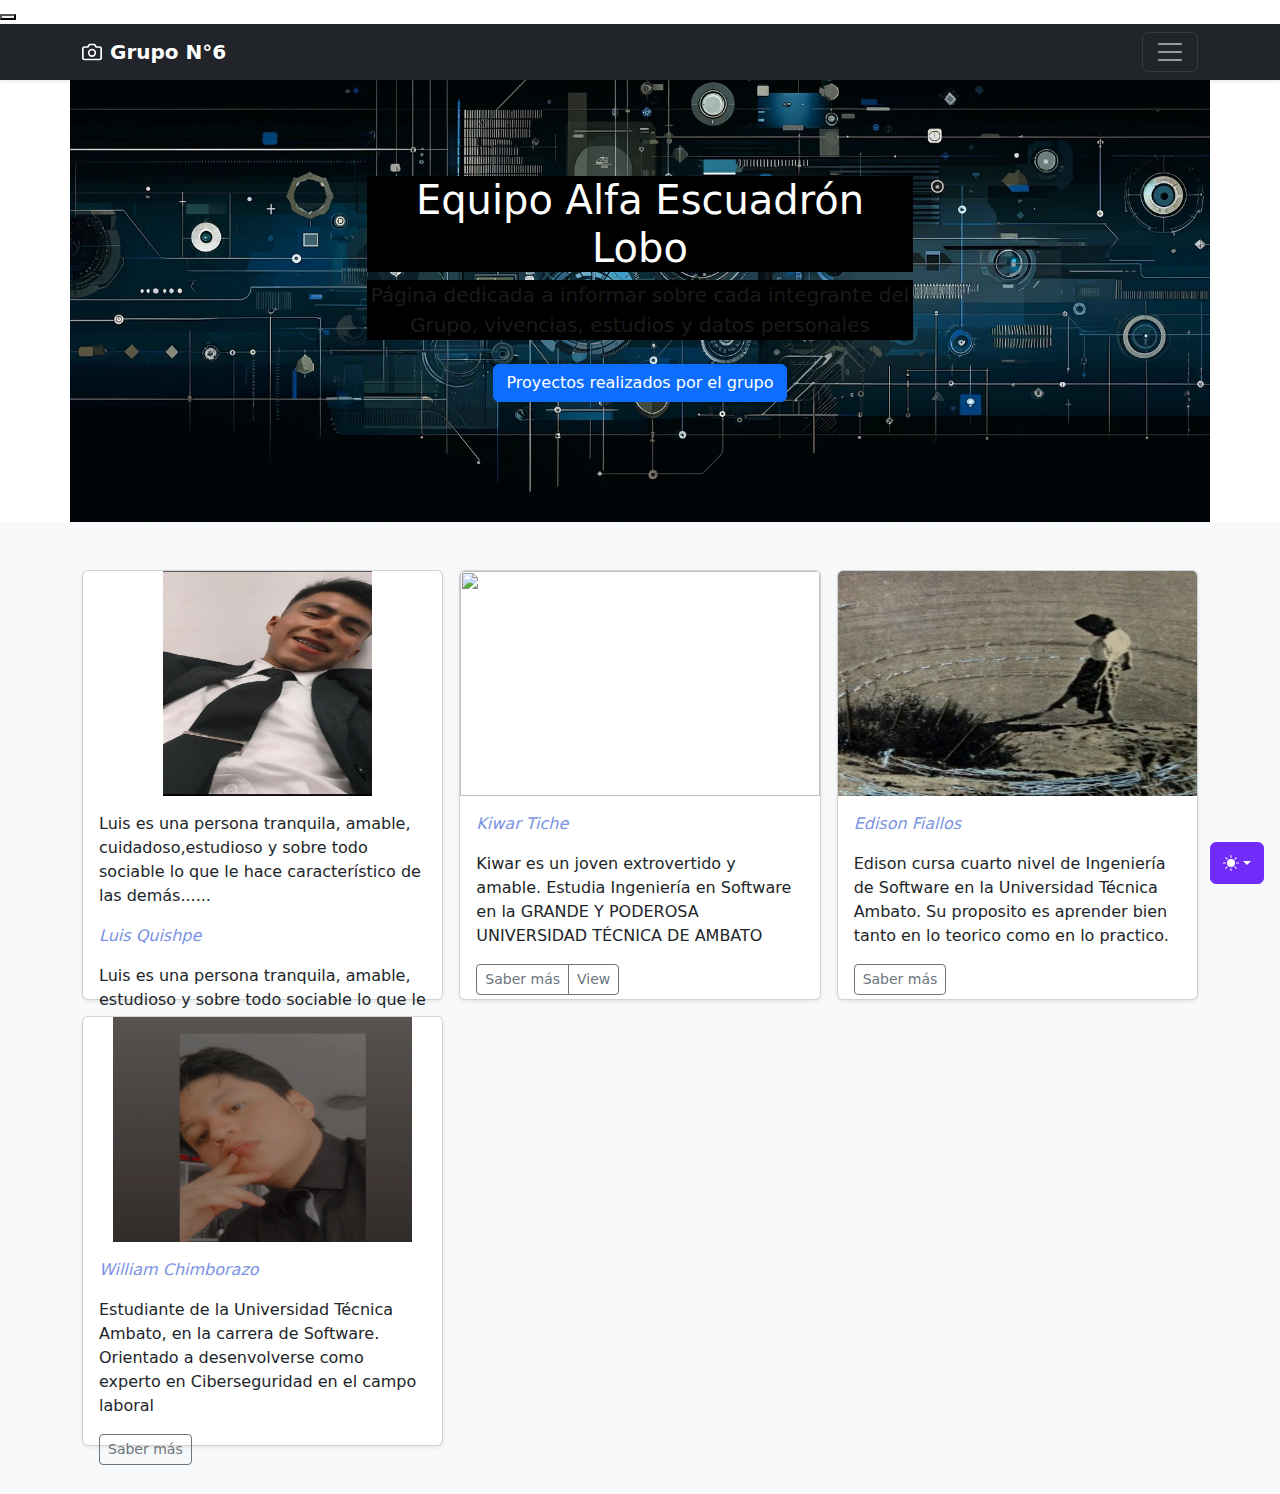
==== commit 1ed929f7: "Merge branch 'develop' into feature/Luis" ====
--- a/index.html
+++ b/index.html
@@ -195,7 +195,7 @@
         <h1 class="fw-light" style="background-color: black;">Equipo Alfa Escuadrón Lobo</h1>
         <p class="lead text-body-secondary" style="background-color: rgb(0, 0, 0);">Página dedicada a informar sobre cada integrante del Grupo, vivencias, estudios y datos personales</p>
         <p>
-          <a href="#" class="btn btn-primary my-2">Proyectos realizados por el grupo</a>
+          <a href="ProyectosRealizados.html" class="btn btn-primary my-2">Proyectos realizados por el grupo</a>
 
         </p>
       </div>
@@ -212,6 +212,7 @@
             aria-label="Placeholder: Thumbnail" style="padding-left: 80px; padding-right: 70px;" 
             preserveAspectRatio="xMidYMid slice" focusable="false"><title>Placeholder</title>
             <div class="card-body">
+              <p class="card-text">Luis es una persona tranquila, amable, cuidadoso,estudioso y  sobre todo sociable lo que le hace característico de las demás......</p>
               <p class="card-text" style="color: rgb(123, 147, 227); font-style: oblique;">Luis Quishpe</p>
               <p class="card-text">Luis es una persona tranquila, amable, estudioso y  sobre todo sociable lo que le hace característico de las demás......</p>
               <div class="d-flex justify-content-between align-items-center">
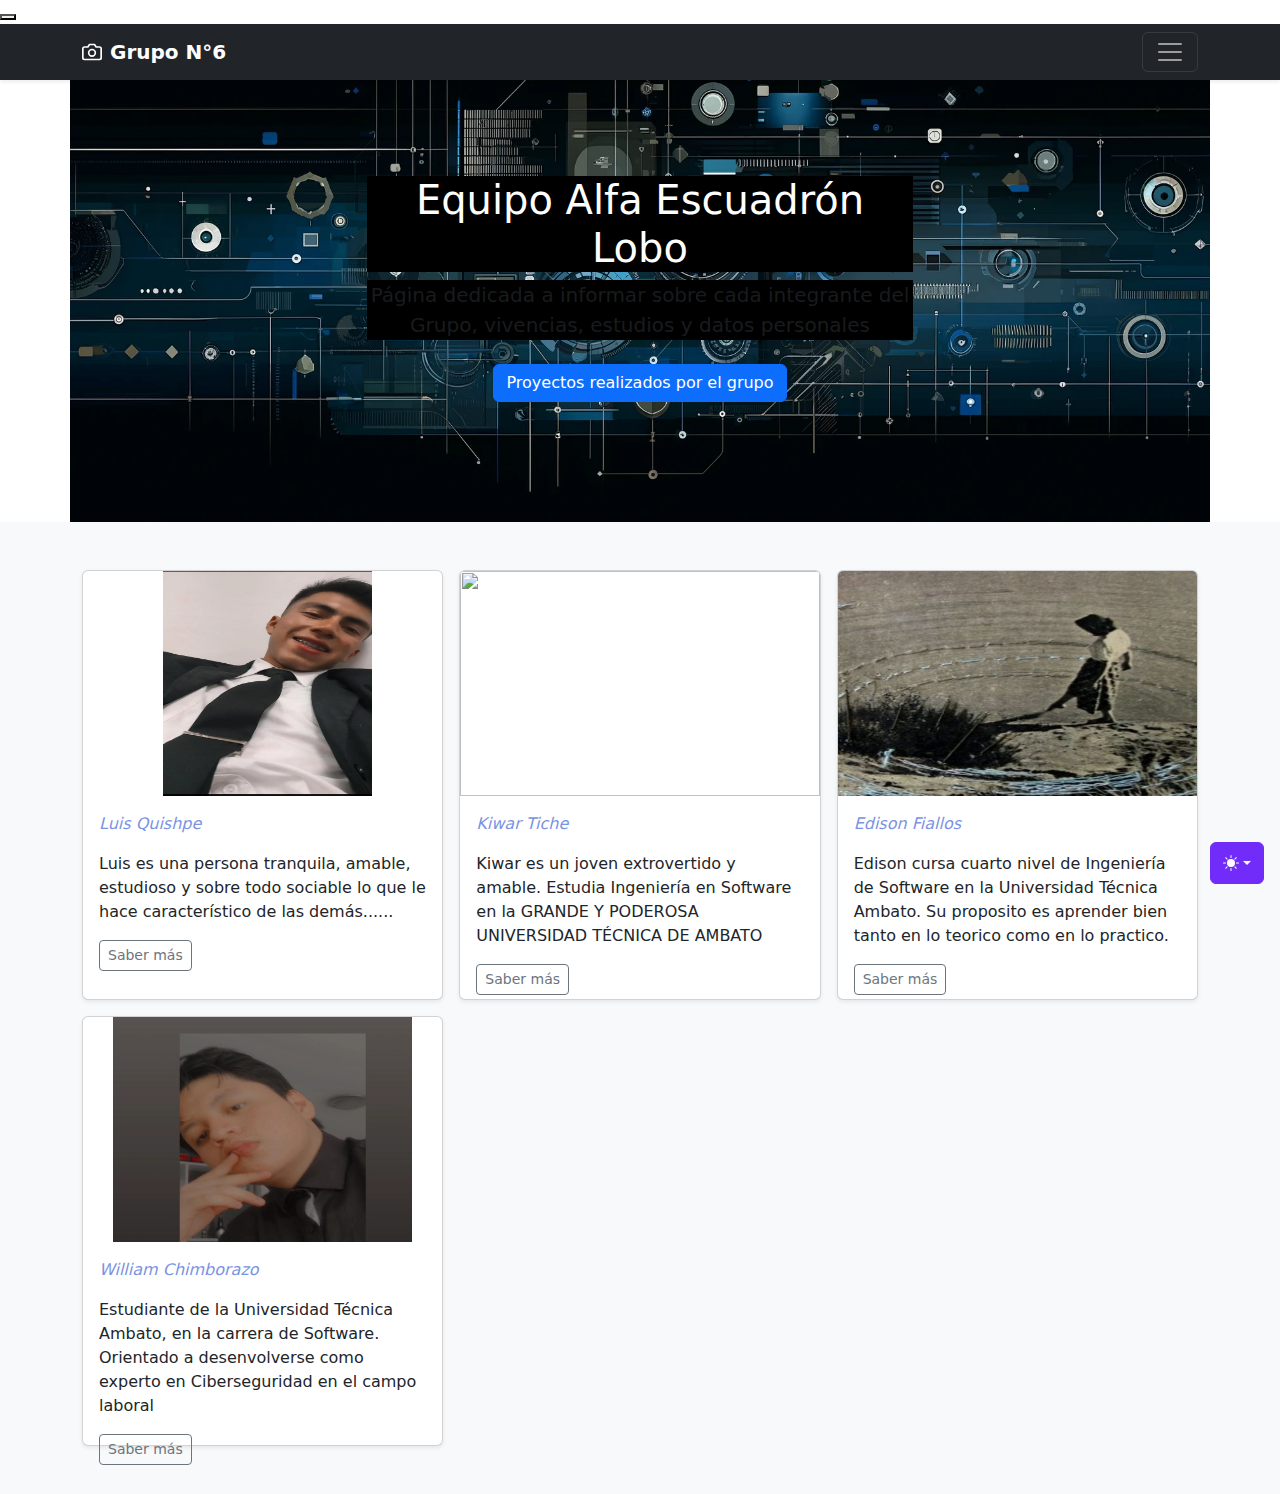
==== commit 111494a8: "Correción de errores al realizar los commits" ====
--- a/index.html
+++ b/index.html
@@ -212,7 +212,6 @@
             aria-label="Placeholder: Thumbnail" style="padding-left: 80px; padding-right: 70px;" 
             preserveAspectRatio="xMidYMid slice" focusable="false"><title>Placeholder</title>
             <div class="card-body">
-              <p class="card-text">Luis es una persona tranquila, amable, cuidadoso,estudioso y  sobre todo sociable lo que le hace característico de las demás......</p>
               <p class="card-text" style="color: rgb(123, 147, 227); font-style: oblique;">Luis Quishpe</p>
               <p class="card-text">Luis es una persona tranquila, amable, estudioso y  sobre todo sociable lo que le hace característico de las demás......</p>
               <div class="d-flex justify-content-between align-items-center">
@@ -234,8 +233,7 @@
               </p>
               <div class="d-flex justify-content-between align-items-center">
                 <div class="btn-group">
-                  <a href="kiwarbib/kiwar.html"  class="btn btn-sm btn-outline-secondary">Saber más</button></a>
-                  <button onclick="window.location.href='/kiwarT.html'" type="button" class="btn btn-sm btn-outline-secondary">View</button>
+                  <button onclick="window.location.href='/kiwarT.html'" type="button" class="btn btn-sm btn-outline-secondary">Saber más</button>
                 </div>
                 <small class="text-body-secondary"></small>
               </div>
@@ -273,6 +271,7 @@
             </div>
           </div>
         </div>       
+        
 
 <script src="../assets/dist/js/bootstrap.bundle.min.js"></script>
 
